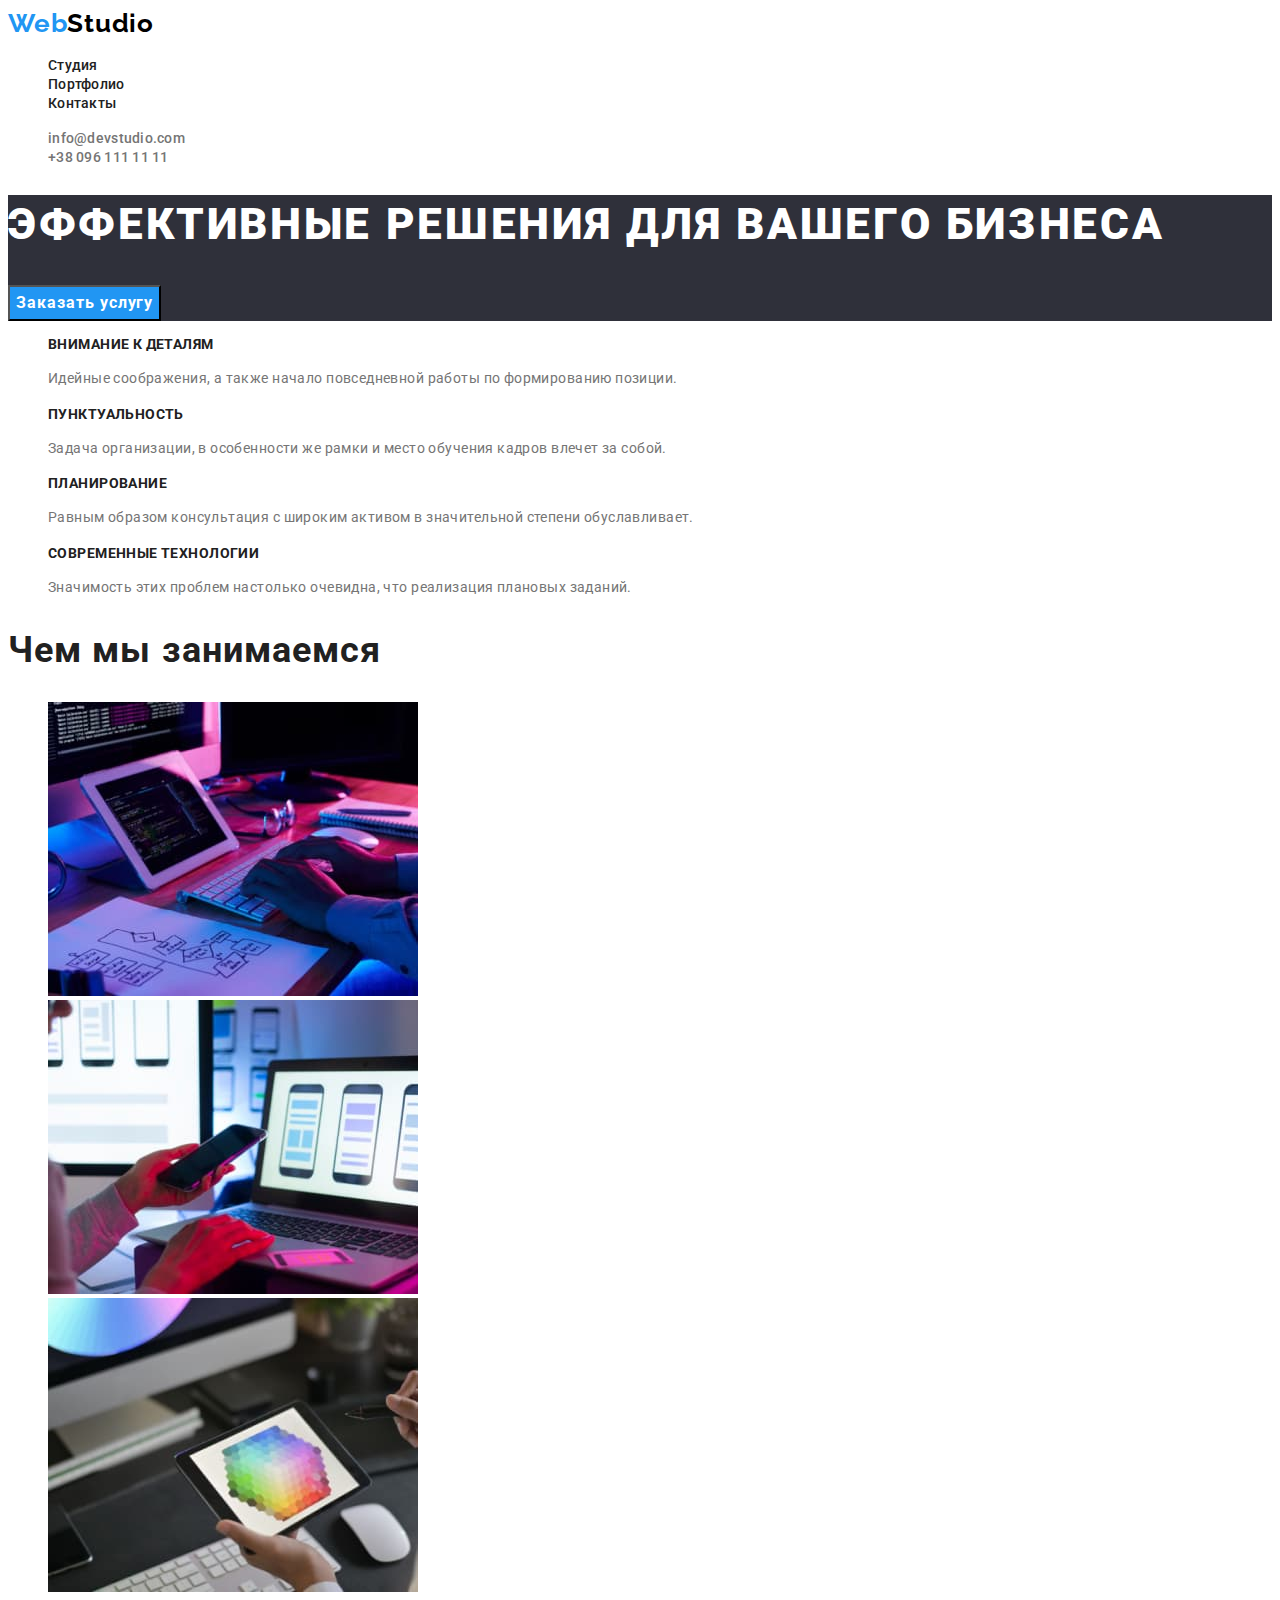
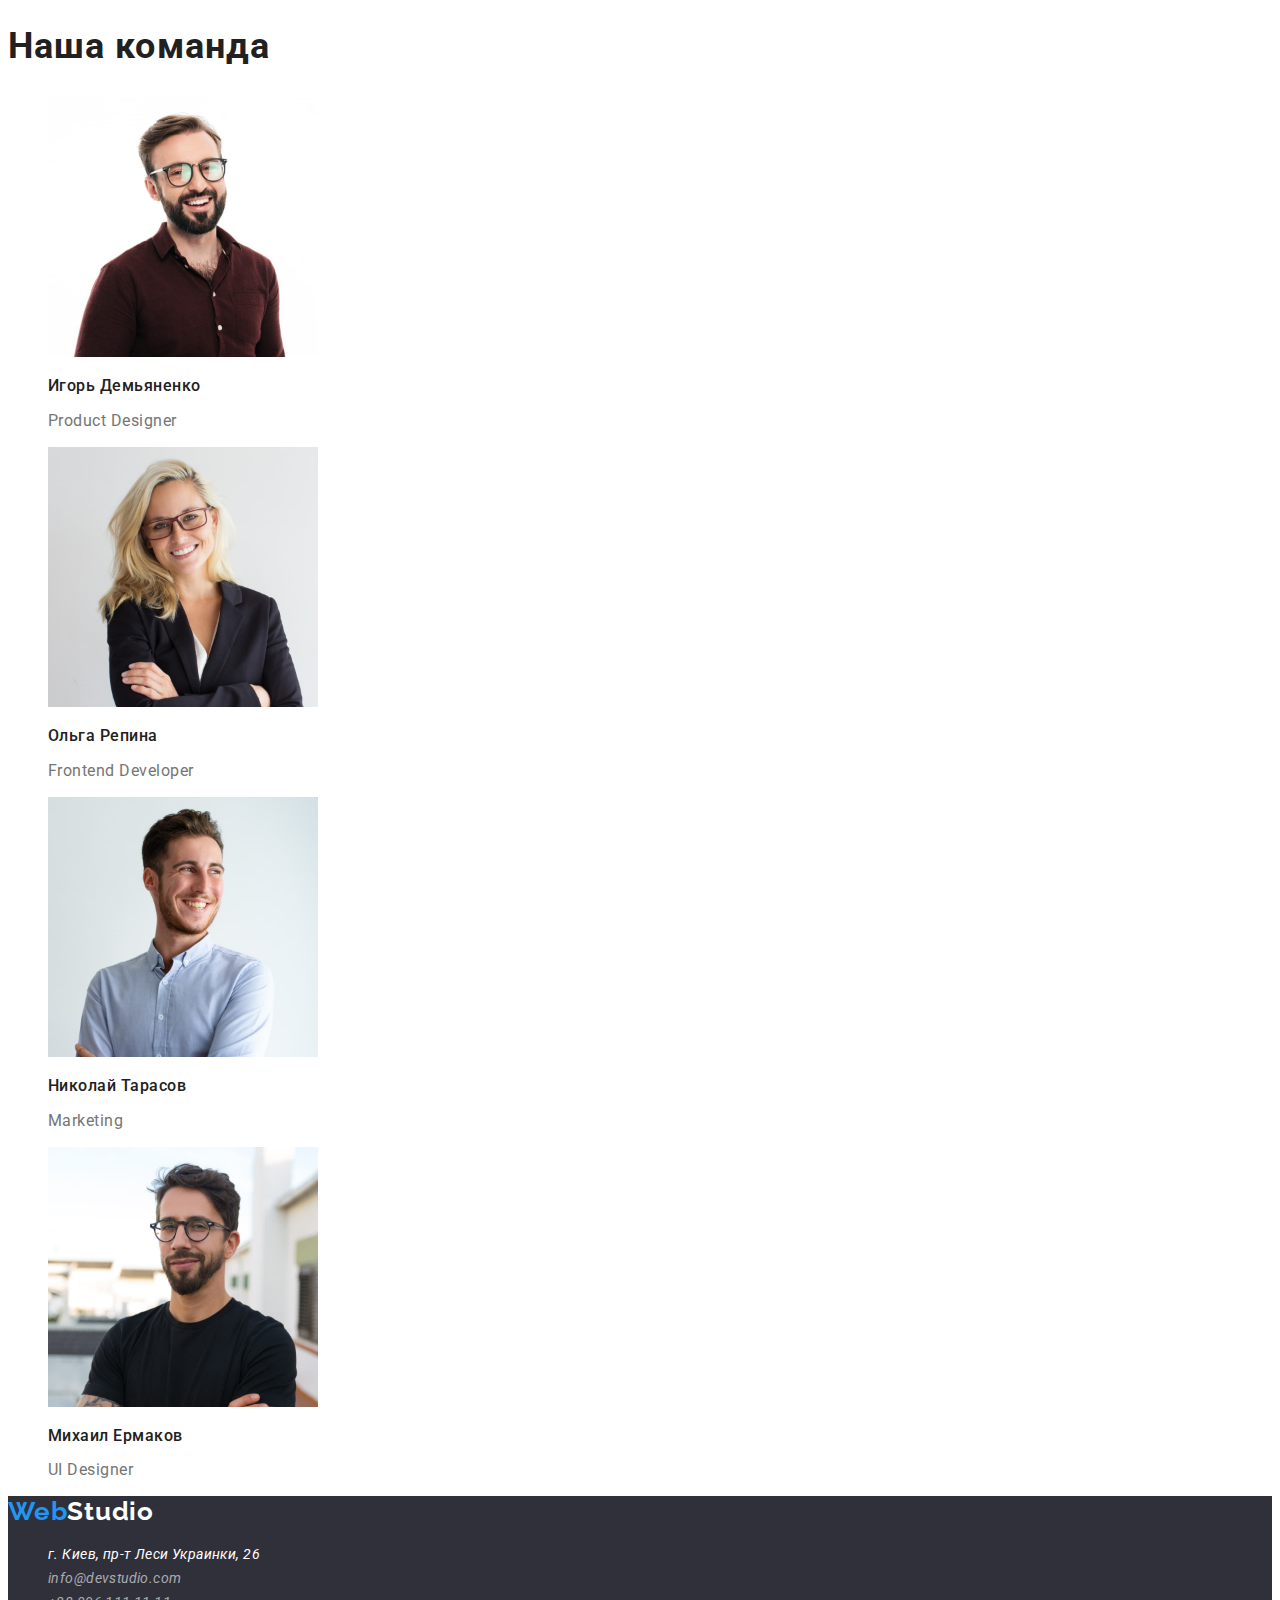
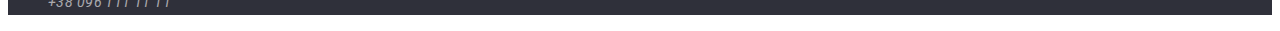
==== index.html @ f25a6d61 "1" ====
<!DOCTYPE html>
<html lang="ru">
<head>
    <meta charset="UTF-8">
    <meta http-equiv="X-UA-Compatible" content="IE=edge">
    <meta name="viewport" content="width=device-width, initial-scale=1.0">
    <title>WebStudio</title>
    <link rel="stylesheet" href="./css/styles.css">
    <link rel="preconnect" href="https://fonts.googleapis.com">
    <link rel="preconnect" href="https://fonts.gstatic.com" crossorigin>
    <link href="https://fonts.googleapis.com/css2?family=Raleway:wght@700&family=Roboto:wght@400;500;700;900&display=swap" rel="stylesheet">    
</head>
<body>
    <!--header-->
    <header>
        <nav class="header-nav">
            <a class="link header-title" href="./index.html"><span class="header-title-web">Web</span>Studio</a>
            <ul class="list header-list">
                <li class="header-item"><a class="link header-link" href="./index.html">Студия</a></li>
                <li class="header-item"><a class="link header-link" href="./portfolio.html">Портфолио</a></li>
                <li class="header-item"><a class="link header-link" href="">Контакты</a></li>    
            </ul>
        </nav>
        <ul class="list header-list">
            <li><a class="link header-email" href="mailto:info@devstudio.com">info@devstudio.com</a></li>
            <li><a class="link header-tel" href="tel:+380961111111">+38 096 111 11 11</a></li>
        </ul>
    </header>
    <main>
        <!--solutions-->
        <section class="solutions-background">
            <h1 class="solutions-title">Эффективные решения для вашего бизнеса</h1>
            <button type="button" class="solutions-btn">Заказать услугу</button>
        </section>

        <!--about-->
        <section>
            <ul class="list about-list">
                <li>
                    <h3 class="about-title">Внимание к деталям</h3>
                    <p class="about-text">Идейные соображения, а также начало повседневной работы по формированию позиции.</p>
                </li>
            </ul>
            <ul class="list about-list">
                <li class="about-item">
                    <h3 class="about-title">Пунктуальность</h3>
                    <p class="about-text">Задача организации, в особенности же рамки и место обучения кадров влечет за собой.</p>
                </li>
            </ul>
            <ul class="list about-list">
                <li class="about-item">
                    <h3 class="about-title">Планирование</h3>
                    <p class="about-text">Равным образом консультация с широким активом в значительной степени обуславливает.</p>
                </li>
            </ul>
            <ul class="list about-list">
                <li class="about-item">
                    <h3 class="about-title">Современные технологии</h3>
                    <p class="about-text">Значимость этих проблем настолько очевидна, что реализация плановых заданий.</p>
                </li>
            </ul>
        </section>

        <!--after-about(section 3)-->
        <section>
            <h2 class="after-about-title">Чем мы занимаемся</h2>
            <ul class="list after-about-list">
                <li><img src="./images/section3-img-1.jpg" alt="печатает на клавиатуре" width="370"></li>
                <li><img src="./images/section3-img-2.jpg" alt="подбирает дизайн приложения" width="370"></li>
                <li><img src="./images/section3-img-3.jpg" alt="планшет" width="370"></li>
            </ul>
        </section>

        <!--team(section 4)-->
        <section>
            <h2 class="team-title">Наша команда</h2>
            <ul class="list team-list">
                <li class="team-item">
                    <img src="./images/section4-img-1.jpg" alt="Игорь Демьяненко" width="270">
                    <h3 class="teammate-title">Игорь Демьяненко</h3>
                    <p class="teammate-position" lang="en">Product Designer</p>
                </li>
            </ul>
            <ul class="list team-list">
                <li class="team-item">
                    <img src="./images/section4-img-2.jpg" alt="Ольга Репина" width="270">
                    <h3 class="teammate-title">Ольга Репина</h3>
                    <p class="teammate-position" lang="en">Frontend Developer</p>
                </li>
            </ul>
            <ul class="list team-list">
                <li class="team-item">
                    <img src="./images/section4-img-3.jpg" alt="Николай Тарасов" width="270">
                    <h3 class="teammate-title">Николай Тарасов</h3>
                    <p class="teammate-position" lang="en">Marketing</p>
                </li>
            </ul>
            <ul class="list team-list">
                <li class="team-item">
                    <img src="./images/section4-img-4.jpg" alt="Николай Тарасов" width="270">
                    <h3 class="teammate-title">Михаил Ермаков</h3>
                    <p class="teammate-position" lang="en">UI Designer</p>
                </li>
            </ul>
        </section>
    </main>
    <!--footer-->
    <footer class="footer">
        <a class="link footer-title" href="./index.html"><span class="footer-title-web">Web</span>Studio</a>
        <address class="">
            <ul class="list footer-list">
                <li><a class="link footer-addres" href="https://goo.gl/maps/zj1c1hvUwoy9DRRDA" target="_blank">г. Киев, пр-т Леси Украинки, 26</a></li>
                <li><a class="link footer-email" href="mailto:info@devstudio.com">info@devstudio.com</a></li>
                <li><a class="link footer-tel" href="tel:+380961111111">+38 096 111 11 11</a></li>
            </ul>
        </address>
    </footer>
</body>
</html>
---- css/styles.css ----
:root {
    --accent-color: #2196F3;
}

body {
    font-family: "Roboto", sans-serif;
}

.list {
    list-style: none;
}
.link {
    text-decoration: none;
}

/*---------------------HEADER---------------------*/

.header-link {
    font-family: "Roboto";
    font-weight: 500;
    font-size: 14px;
    line-height: 1.14;
    letter-spacing: 0.02em;
    color: #212121;
}

.header-email, .header-tel {
    font-family: inherit;
    font-weight: 500;
    font-size: 14px;
    line-height: 1.14;
    letter-spacing: 0.02em;
    color: #757575;
} 

.header-title {
    font-family: "Raleway", sans-serif;
    font-weight: 700;
    font-size: 26px;
    line-height: 1.19;
    letter-spacing: 0.03em;
    color: #000000;
}
.header-title-web {
    color: var(--accent-color);
}

.header-link:hover, 
.header-link:focus,
.header-email:hover,
.header-email:focus,
.header-tel:hover, 
.header-tel:focus  {
    color: var(--accent-color);
}

/*---------------------SOLUTIONS---------------------*/

.solutions-title {
    font-weight: 900;
    font-size: 44px;
    line-height: 1.36;
    letter-spacing: 0.06em;
    text-transform: uppercase;
    color: #FFFFFF;
}

.solutions-background {
    background-color: #2F303A;
}
.solutions-btn {
    font-family: inherit;
    font-weight: 700;
    background-color: var(--accent-color);
    cursor: pointer;
    font-size: 16px;
    line-height: 1.875;
    text-align: center;
    letter-spacing: 0.06em;
    color: #FFFFFF;
}

.solutions-btn:hover, 
.solutions-btn:focus {
    background: #2196F3;
    box-shadow: 0px 4px 4px rgba(0, 0, 0, 0.15);
    border-radius: 4px;
}


/*---------------------ABOUT---------------------*/

.about-title {
    font-weight: 700;
    font-size: 14px;
    line-height: 1.14;
    letter-spacing: 0.03em;
    text-transform: uppercase;
    color: #212121;
}

.about-text {
    font-size: 14px;
    line-height: 1.71;
    letter-spacing: 0.03em;
    color: #757575
}

/*---------------------AFTER ABOUT---------------------*/

.after-about-title {
    font-weight: 700;
    font-size: 36px;
    line-height: 1.16;
    letter-spacing: 0.03em;
    color: #212121;
}

/*---------------------TEAM---------------------*/

.team-title {
    font-weight: 700;
    font-size: 36px;
    line-height: 1.16;
    letter-spacing: 0.03em;
    color: #212121;
}

.teammate-title {
    font-weight: 500;
    font-size: 16px;
    line-height: 1.18;
    letter-spacing: 0.03em;
    color: #212121;
}

.teammate-position {
    font-size: 16px;
    line-height: 1.18;
    letter-spacing: 0.03em;
    color: #757575
}

/*---------------------FOOTER---------------------*/

.footer {
    background-color: #2F303A; ;
}

.footer-title {
    font-family: "Raleway", sans-serif;
    font-weight: 700;
    font-size: 26px;
    line-height: 1.19;
    letter-spacing: 0.03em;
    color: #FFFFFF;
}

.footer-title-web {
    color: var(--accent-color);
}

.footer-addres {
    font-family: inherit;
    font-size: 14px;
    line-height: 1.71;
    letter-spacing: 0.03em;
    color: #FFFFFF;
}

.footer-email, .footer-tel {
    font-family: inherit;
    font-size: 14px;
    line-height: 1.71;
    letter-spacing: 0.03em;
    color: rgba(255, 255, 255, 0.6);
}

.footer-addres:hover, 
.footer-addres:focus,
.footer-email:hover,
.footer-email:focus,
.footer-tel:hover, 
.footer-tel:focus  {
    color: var(--accent-color);
}
/*---------------------MAIN-PORTFOLIO---------------------*/

.portfolio-nav-btn {
    font-family: inherit;
    font-weight: 500;
    font-size: 16px;
    line-height: 1.62;
    color: #212121;
}

.portfolio-nav-btn:hover, .portfolio-nav-btn:focus {
    font-weight: 500;
    font-size: 16px;
    line-height: 1.62;
    text-align: center;
    letter-spacing: 0.03em;
    color: #FFFFFF;
    background-color: var(--accent-color);
    cursor: pointer;
}

.projects-title {
    font-weight: 700;
    font-size: 18px;
    line-height: 2;
    letter-spacing: 0.06em;
    color: #212121
}

.projects-type {
    font-weight: normal;
    font-size: 16px;
    line-height: 1.875x;
    letter-spacing: 0.03em;
    color: #757575;
}
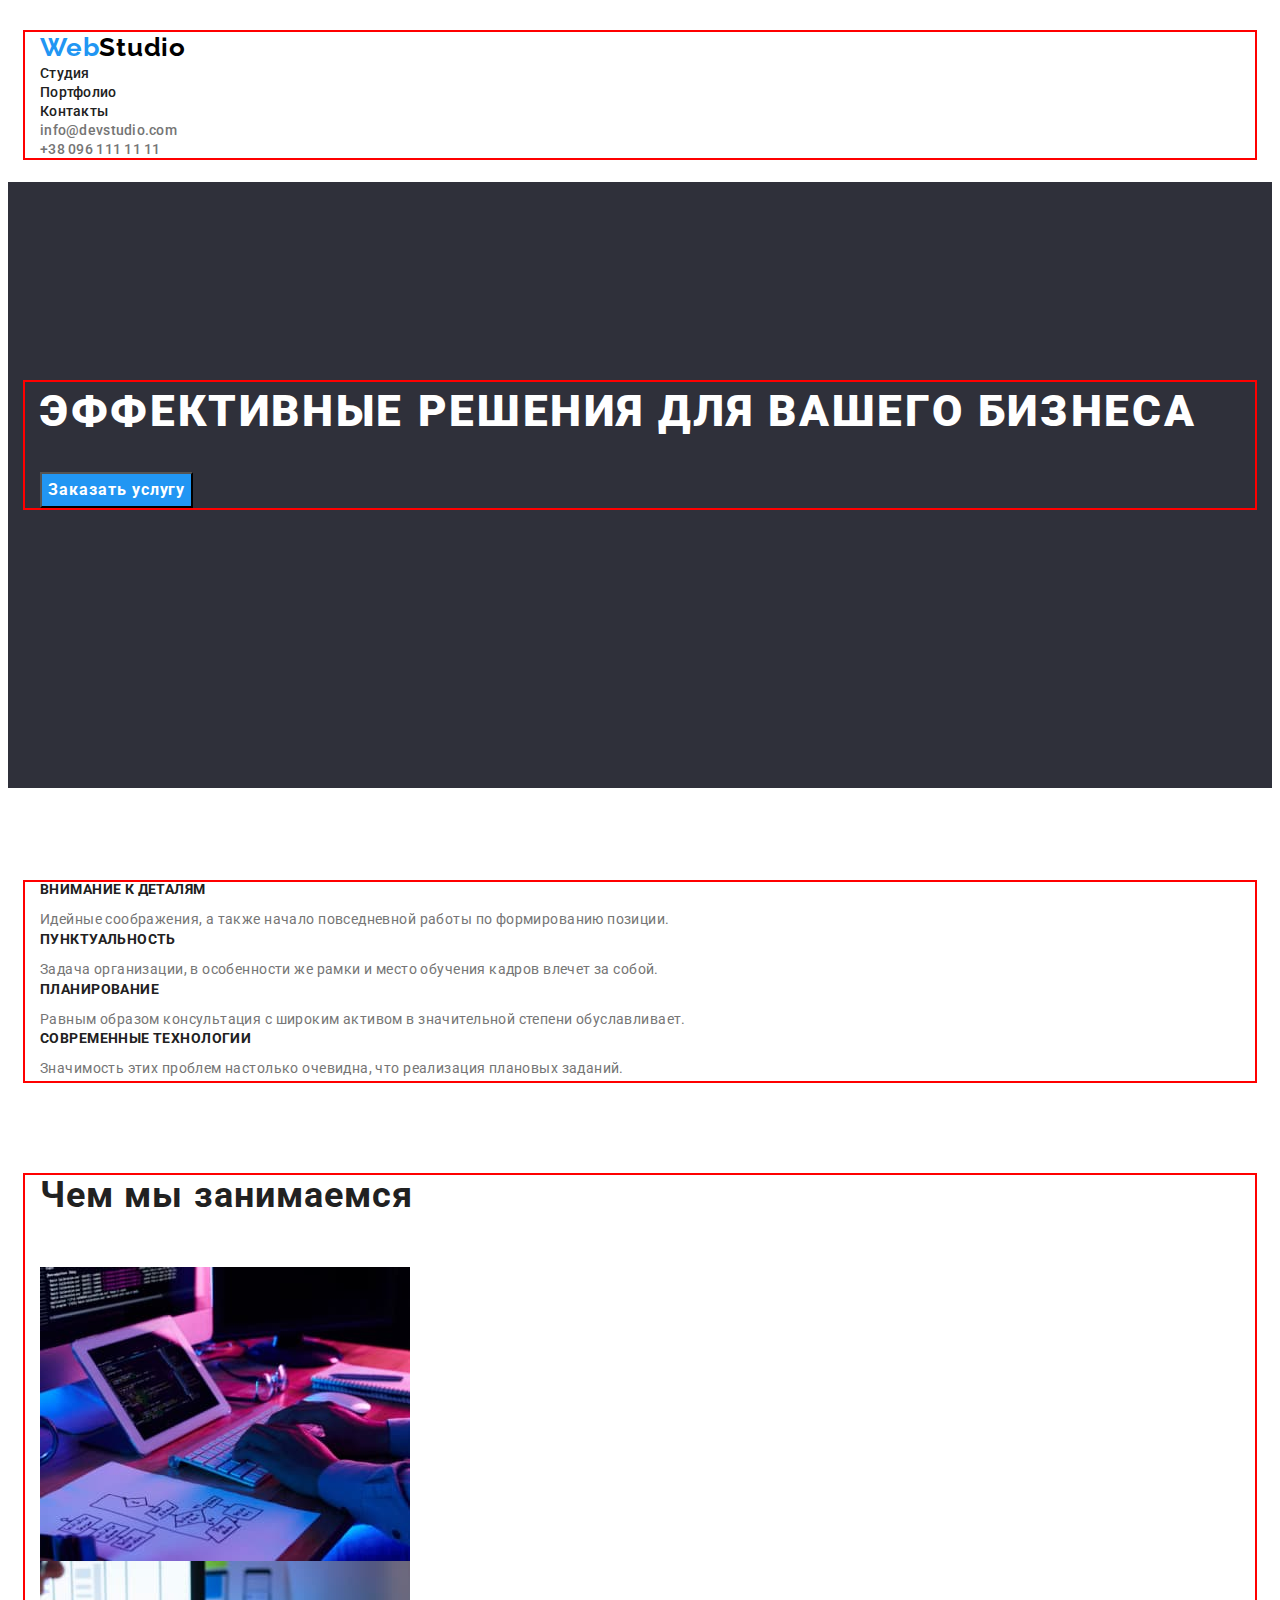
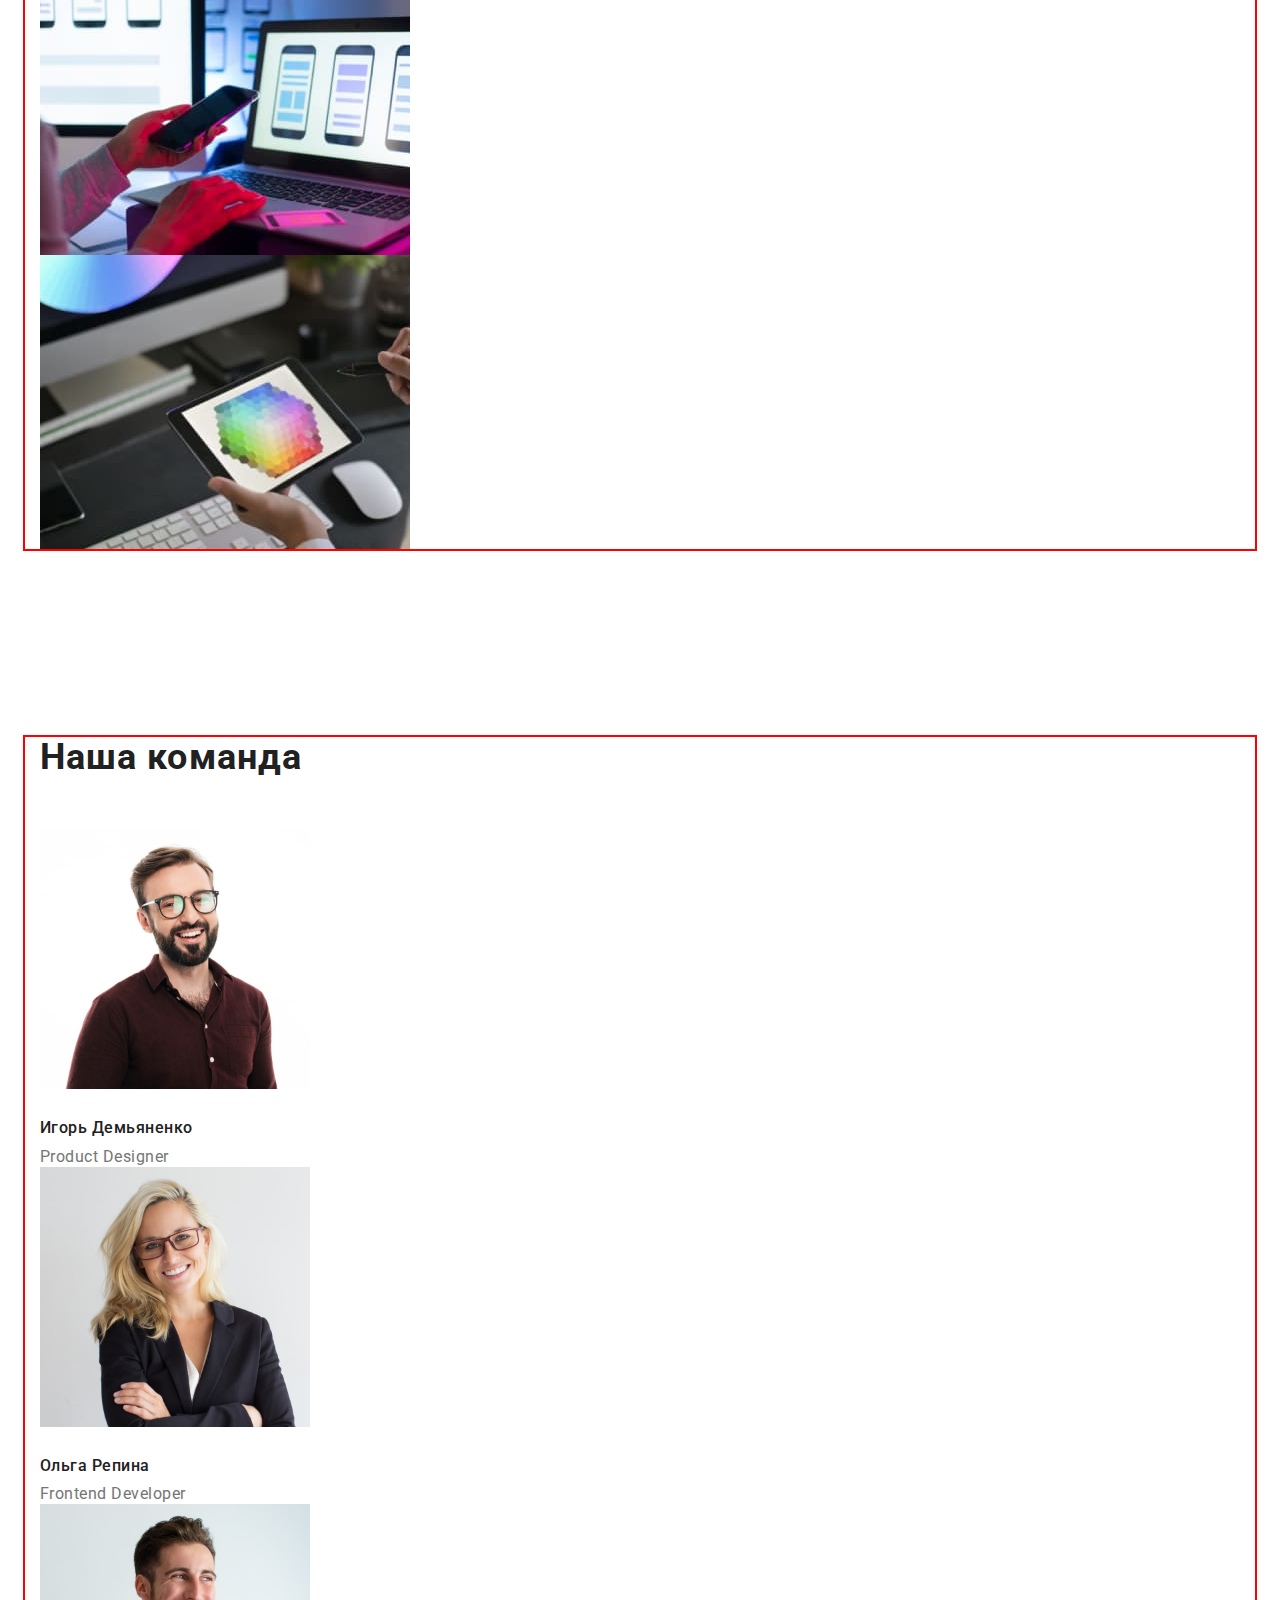
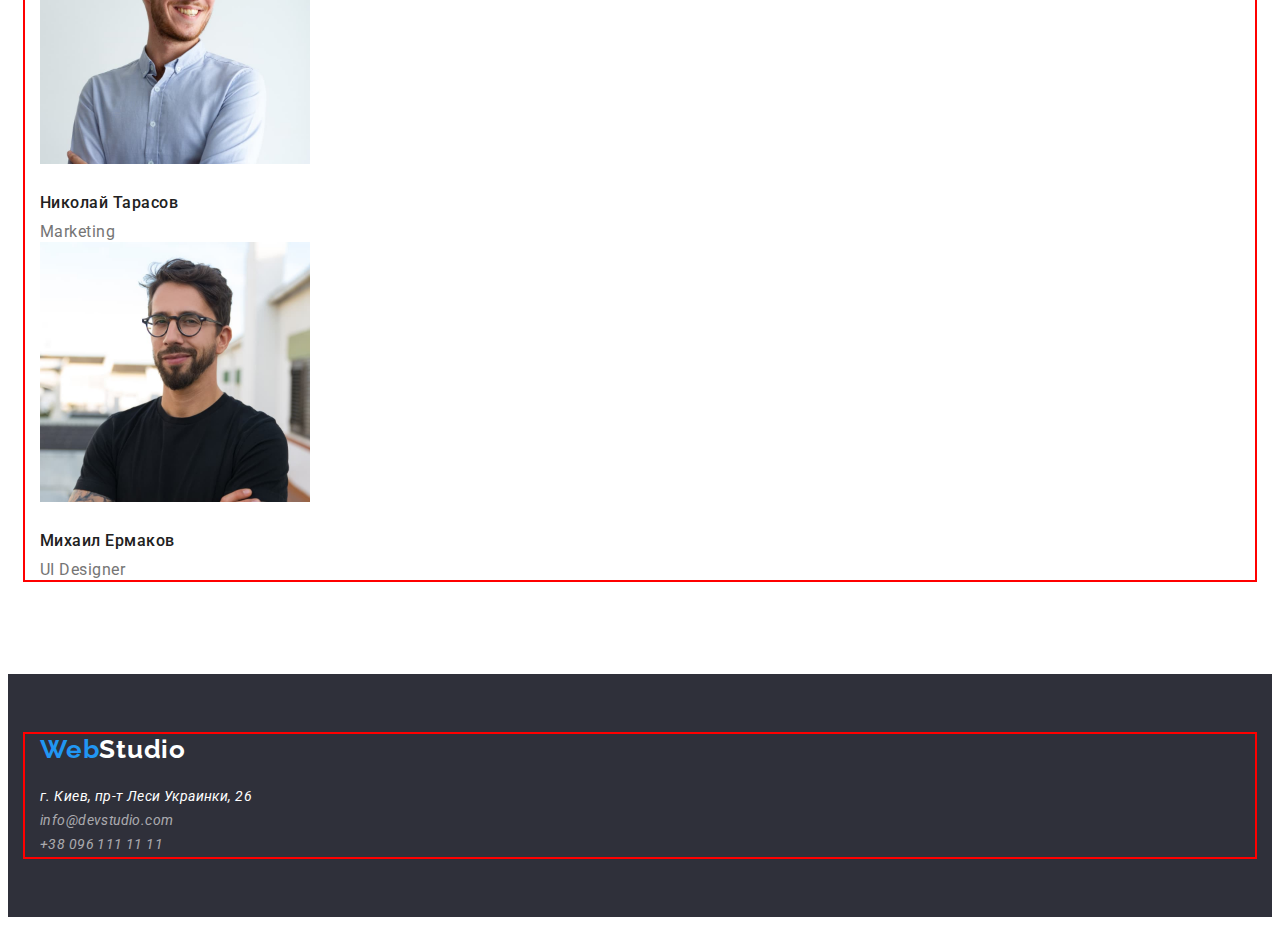
==== commit 3d008834: "containers" ====
--- a/index.html
+++ b/index.html
@@ -5,6 +5,7 @@
     <meta http-equiv="X-UA-Compatible" content="IE=edge">
     <meta name="viewport" content="width=device-width, initial-scale=1.0">
     <title>WebStudio</title>
+    <link rel="stylesheet" href="https://cdnjs.cloudflare.com/ajax/libs/modern-normalize/1.1.0/modern-normalize.min.css" integrity="sha512-wpPYUAdjBVSE4KJnH1VR1HeZfpl1ub8YT/NKx4PuQ5NmX2tKuGu6U/JRp5y+Y8XG2tV+wKQpNHVUX03MfMFn9Q==" crossorigin="anonymous" referrerpolicy="no-referrer" />
     <link rel="stylesheet" href="./css/styles.css">
     <link rel="preconnect" href="https://fonts.googleapis.com">
     <link rel="preconnect" href="https://fonts.gstatic.com" crossorigin>
@@ -12,7 +13,8 @@
 </head>
 <body>
     <!--header-->
-    <header>
+    <header class="header">
+        <div class="container">
         <nav class="header-nav">
             <a class="link header-title" href="./index.html"><span class="header-title-web">Web</span>Studio</a>
             <ul class="list header-list">
@@ -25,16 +27,20 @@
             <li><a class="link header-email" href="mailto:info@devstudio.com">info@devstudio.com</a></li>
             <li><a class="link header-tel" href="tel:+380961111111">+38 096 111 11 11</a></li>
         </ul>
+        </div>  
     </header>
     <main>
         <!--solutions-->
-        <section class="solutions-background">
-            <h1 class="solutions-title">Эффективные решения для вашего бизнеса</h1>
-            <button type="button" class="solutions-btn">Заказать услугу</button>
+        <section class="solutions">
+            <div class="container">
+                <h1 class="solutions-title">Эффективные решения для вашего бизнеса</h1>
+                <button type="button" class="solutions-btn">Заказать услугу</button>
+            </div>  
         </section>
 
         <!--about-->
-        <section>
+        <section class="about">
+            <div class="container">
             <ul class="list about-list">
                 <li>
                     <h3 class="about-title">Внимание к деталям</h3>
@@ -59,20 +65,24 @@
                     <p class="about-text">Значимость этих проблем настолько очевидна, что реализация плановых заданий.</p>
                 </li>
             </ul>
+            </div>
         </section>
 
         <!--after-about(section 3)-->
-        <section>
+        <section class="after-about">
+            <div class="container">
             <h2 class="after-about-title">Чем мы занимаемся</h2>
             <ul class="list after-about-list">
                 <li><img src="./images/section3-img-1.jpg" alt="печатает на клавиатуре" width="370"></li>
                 <li><img src="./images/section3-img-2.jpg" alt="подбирает дизайн приложения" width="370"></li>
                 <li><img src="./images/section3-img-3.jpg" alt="планшет" width="370"></li>
             </ul>
+            </div>
         </section>
 
         <!--team(section 4)-->
-        <section>
+        <section class="team">
+            <div class="container">
             <h2 class="team-title">Наша команда</h2>
             <ul class="list team-list">
                 <li class="team-item">
@@ -102,18 +112,21 @@
                     <p class="teammate-position" lang="en">UI Designer</p>
                 </li>
             </ul>
+            </div>
         </section>
     </main>
     <!--footer-->
     <footer class="footer">
+        <div class="container">
         <a class="link footer-title" href="./index.html"><span class="footer-title-web">Web</span>Studio</a>
-        <address class="">
+        <address class="address">
             <ul class="list footer-list">
                 <li><a class="link footer-addres" href="https://goo.gl/maps/zj1c1hvUwoy9DRRDA" target="_blank">г. Киев, пр-т Леси Украинки, 26</a></li>
                 <li><a class="link footer-email" href="mailto:info@devstudio.com">info@devstudio.com</a></li>
                 <li><a class="link footer-tel" href="tel:+380961111111">+38 096 111 11 11</a></li>
             </ul>
         </address>
+        </div>
     </footer>
 </body>
 </html>--- a/css/styles.css
+++ b/css/styles.css
@@ -1,11 +1,31 @@
 :root {
     --accent-color: #2196F3;
+    --first-title-color: #fff;
+    --second-title-color: #212121;
+
 }
 
 body {
     font-family: "Roboto", sans-serif;
 }
 
+p, h1, h2, h3, h4, h5, h6 {
+    margin: 0;
+}
+
+ul {
+    margin: 0;
+    padding: 0;
+}
+
+button {
+    cursor: pointer;
+}
+
+img {
+    display: block;
+}
+
 .list {
     list-style: none;
 }
@@ -13,7 +33,20 @@
     text-decoration: none;
 }
 
+.container {
+    width: 1200px;
+    padding-left: 15px;
+    padding-right: 15px;
+    margin: 0 auto;
+    outline: 2px solid red;
+}
+
 /*---------------------HEADER---------------------*/
+
+.header {
+    padding-top: 24px;
+    padding-bottom: 24px;
+}
 
 .header-link {
     font-family: "Roboto";
@@ -62,22 +95,25 @@
     line-height: 1.36;
     letter-spacing: 0.06em;
     text-transform: uppercase;
-    color: #FFFFFF;
-}
-
-.solutions-background {
+    color: var(--first-title-color);
+    padding-bottom: 30px;
+}
+
+.solutions {
     background-color: #2F303A;
+    padding-top: 200px;
+    padding-bottom: 280px;
 }
 .solutions-btn {
     font-family: inherit;
     font-weight: 700;
     background-color: var(--accent-color);
-    cursor: pointer;
     font-size: 16px;
     line-height: 1.875;
     text-align: center;
     letter-spacing: 0.06em;
-    color: #FFFFFF;
+    color: var(--first-title-color);
+    
 }
 
 .solutions-btn:hover, 
@@ -90,13 +126,19 @@
 
 /*---------------------ABOUT---------------------*/
 
+.about {
+    padding-top: 94px;
+    padding-bottom: 94px;
+}
+
 .about-title {
     font-weight: 700;
     font-size: 14px;
     line-height: 1.14;
     letter-spacing: 0.03em;
     text-transform: uppercase;
-    color: #212121;
+    color: var(--second-title-color);
+    margin-bottom: 10px;
 }
 
 .about-text {
@@ -107,23 +149,35 @@
 }
 
 /*---------------------AFTER ABOUT---------------------*/
+
+.after-about {
+    padding-top: 0px;
+    padding-bottom: 94px;
+}
 
 .after-about-title {
     font-weight: 700;
     font-size: 36px;
     line-height: 1.16;
     letter-spacing: 0.03em;
-    color: #212121;
+    color: var(--second-title-color);
+    margin-bottom: 50px;
 }
 
 /*---------------------TEAM---------------------*/
+
+.team {
+    padding-top: 94px;
+    padding-bottom: 94px;
+}
 
 .team-title {
     font-weight: 700;
     font-size: 36px;
     line-height: 1.16;
     letter-spacing: 0.03em;
-    color: #212121;
+    color: var(--second-title-color);
+    margin-bottom: 50px;
 }
 
 .teammate-title {
@@ -131,7 +185,9 @@
     font-size: 16px;
     line-height: 1.18;
     letter-spacing: 0.03em;
-    color: #212121;
+    color: var(--second-title-color);
+    margin-top: 30px;
+    margin-bottom: 10px;
 }
 
 .teammate-position {
@@ -144,7 +200,9 @@
 /*---------------------FOOTER---------------------*/
 
 .footer {
-    background-color: #2F303A; ;
+    background-color: #2F303A; 
+    padding-top: 60px;
+    padding-bottom: 60px;
 }
 
 .footer-title {
@@ -153,22 +211,36 @@
     font-size: 26px;
     line-height: 1.19;
     letter-spacing: 0.03em;
-    color: #FFFFFF;
+    color: var(--first-title-color);
 }
 
 .footer-title-web {
     color: var(--accent-color);
 }
 
+.address {
+    margin-top: 20px;
+}
+
 .footer-addres {
     font-family: inherit;
     font-size: 14px;
     line-height: 1.71;
     letter-spacing: 0.03em;
-    color: #FFFFFF;
+    color: var(--first-title-color);
+    margin-bottom: 9px;
 }
 
 .footer-email, .footer-tel {
+    font-family: inherit;
+    font-size: 14px;
+    line-height: 1.71;
+    letter-spacing: 0.03em;
+    color: rgba(255, 255, 255, 0.6);
+    margin-bottom: 9px;
+}
+
+.footer-tel {
     font-family: inherit;
     font-size: 14px;
     line-height: 1.71;
@@ -191,7 +263,7 @@
     font-weight: 500;
     font-size: 16px;
     line-height: 1.62;
-    color: #212121;
+    color: var(--second-title-color);
 }
 
 .portfolio-nav-btn:hover, .portfolio-nav-btn:focus {
@@ -200,7 +272,7 @@
     line-height: 1.62;
     text-align: center;
     letter-spacing: 0.03em;
-    color: #FFFFFF;
+    color: var(--first-title-color);
     background-color: var(--accent-color);
     cursor: pointer;
 }
@@ -210,7 +282,9 @@
     font-size: 18px;
     line-height: 2;
     letter-spacing: 0.06em;
-    color: #212121
+    color: var(--second-title-color);
+    margin-top: 20px;
+    margin-bottom: 4px;
 }
 
 .projects-type {
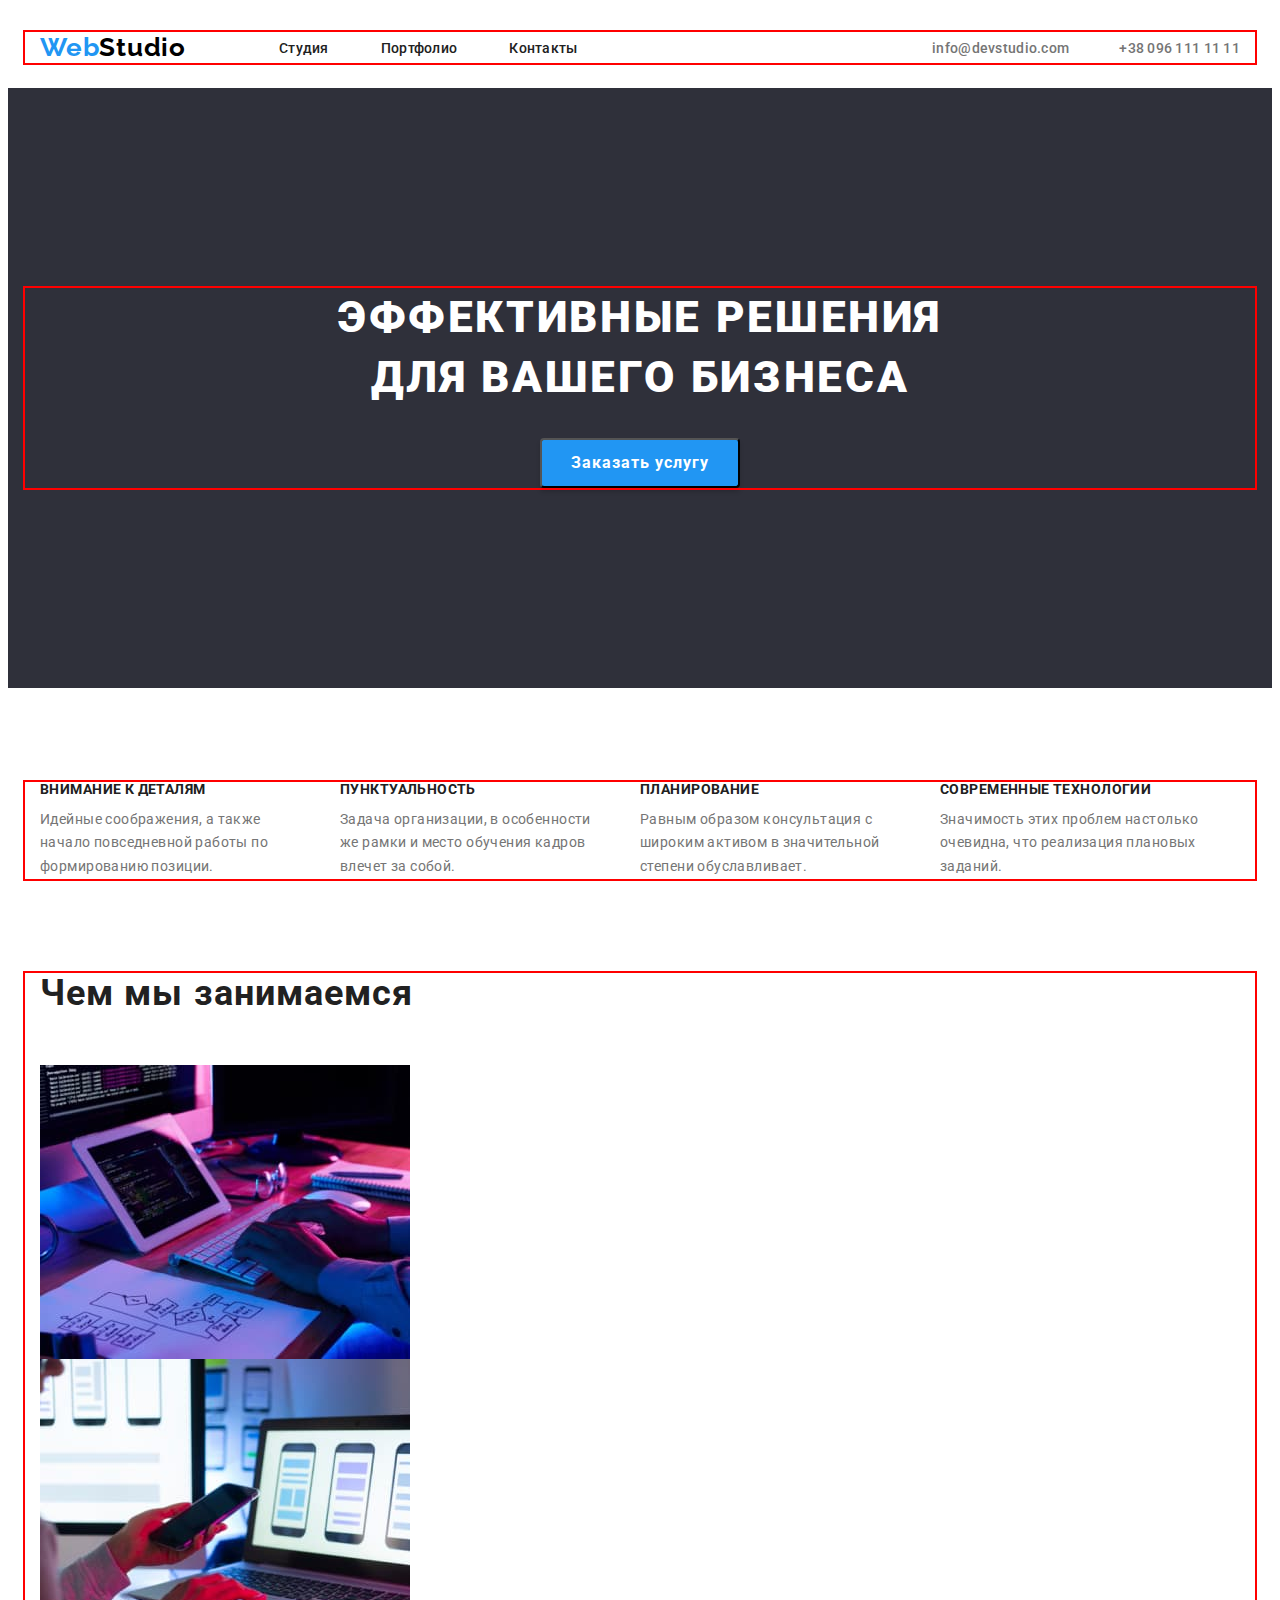
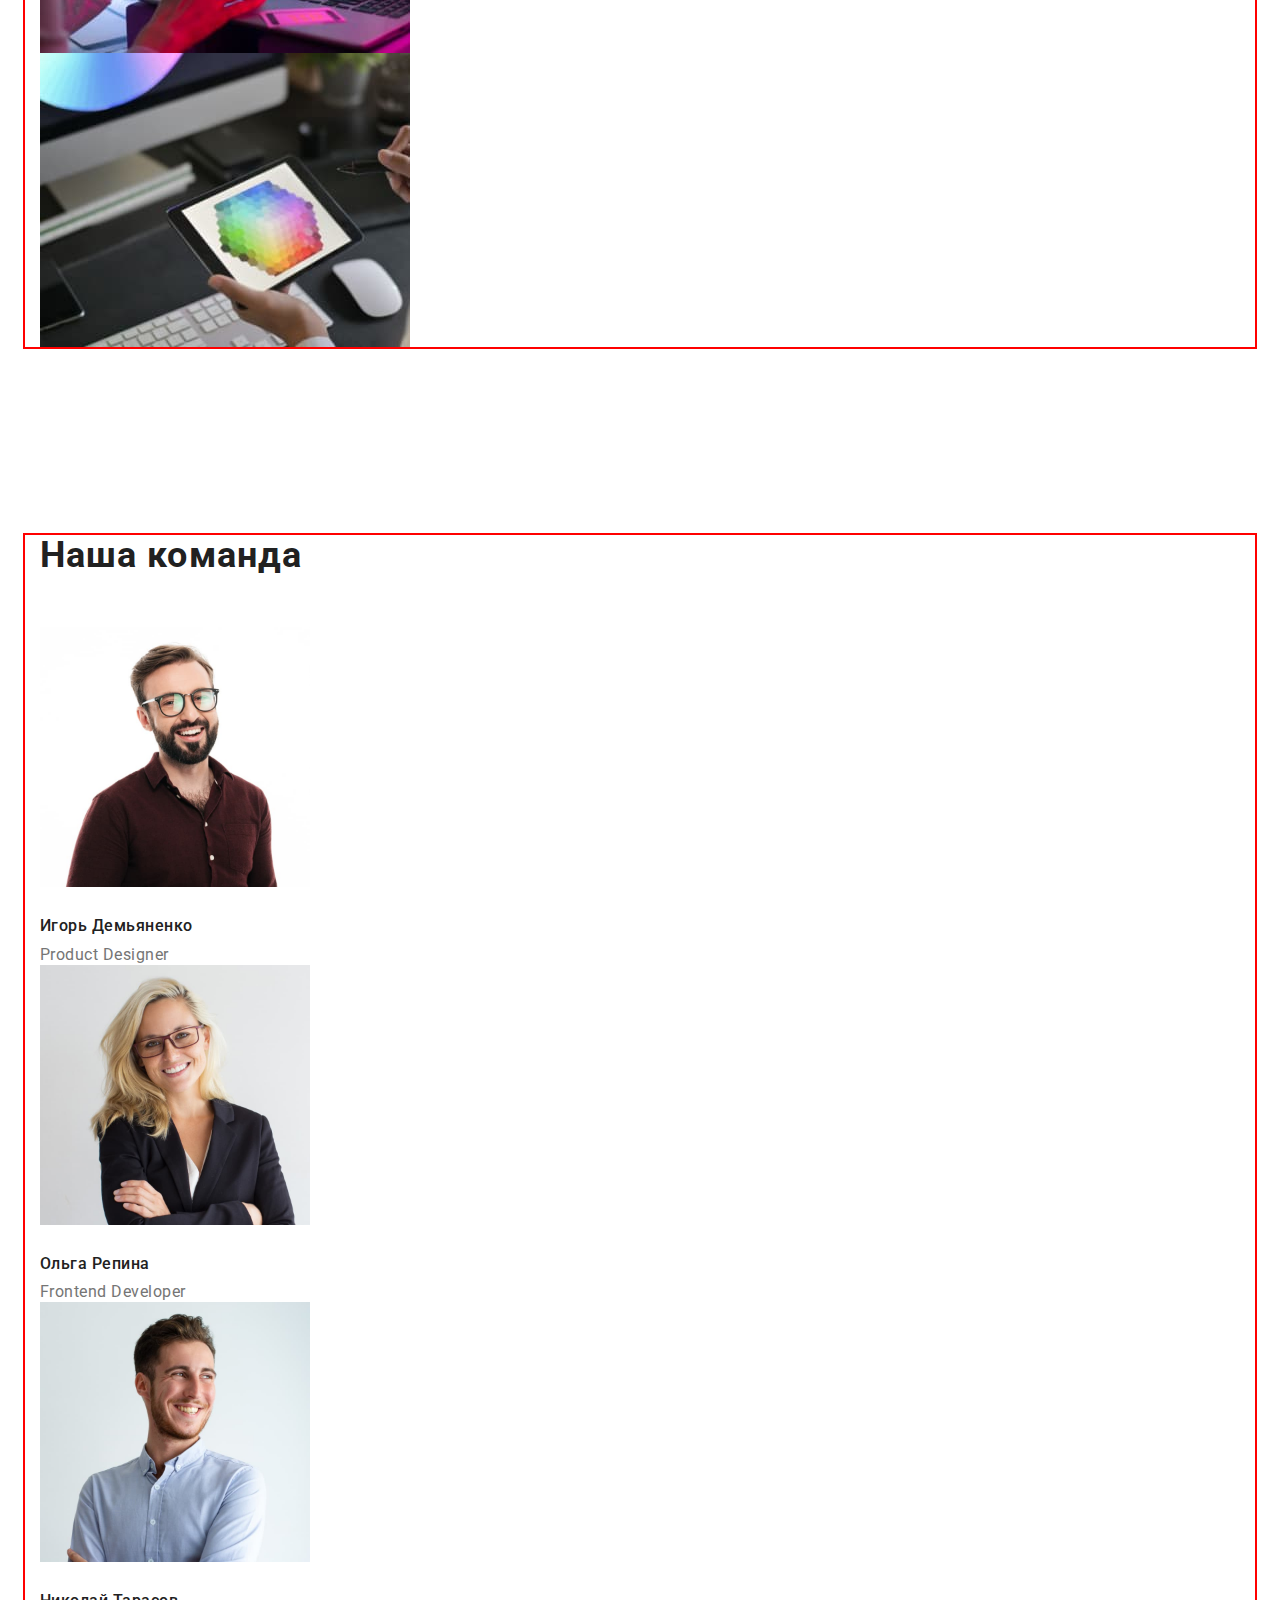
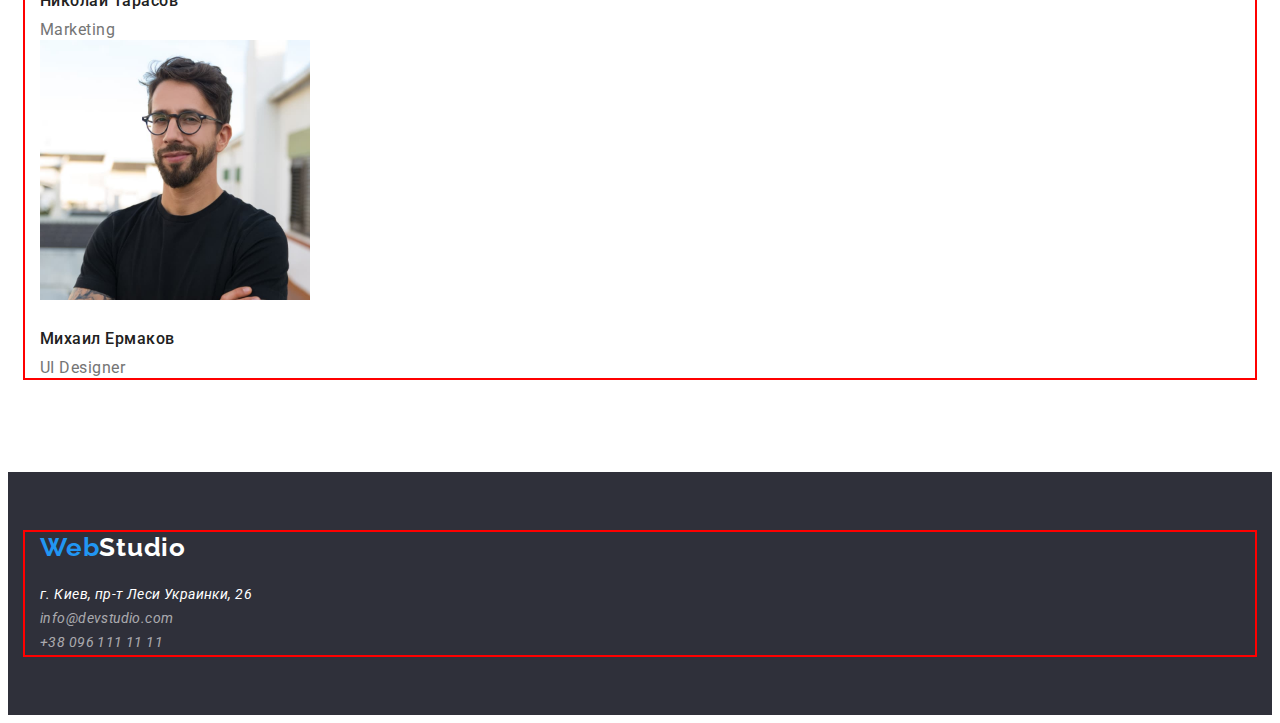
==== commit 32f49161: "flex v1" ====
--- a/index.html
+++ b/index.html
@@ -14,19 +14,21 @@
 <body>
     <!--header-->
     <header class="header">
-        <div class="container">
+        <div class="container header-container">
+            <a class="link header-title" href="./index.html"><span class="header-title-web">Web</span>Studio</a>
         <nav class="header-nav">
-            <a class="link header-title" href="./index.html"><span class="header-title-web">Web</span>Studio</a>
             <ul class="list header-list">
                 <li class="header-item"><a class="link header-link" href="./index.html">Студия</a></li>
                 <li class="header-item"><a class="link header-link" href="./portfolio.html">Портфолио</a></li>
                 <li class="header-item"><a class="link header-link" href="">Контакты</a></li>    
             </ul>
         </nav>
+        <div class="header-connect">
         <ul class="list header-list">
             <li><a class="link header-email" href="mailto:info@devstudio.com">info@devstudio.com</a></li>
             <li><a class="link header-tel" href="tel:+380961111111">+38 096 111 11 11</a></li>
         </ul>
+        </div>
         </div>  
     </header>
     <main>
@@ -40,9 +42,9 @@
 
         <!--about-->
         <section class="about">
-            <div class="container">
+            <div class="container about-container">
             <ul class="list about-list">
-                <li>
+                <li class="about-item">
                     <h3 class="about-title">Внимание к деталям</h3>
                     <p class="about-text">Идейные соображения, а также начало повседневной работы по формированию позиции.</p>
                 </li>
--- a/css/styles.css
+++ b/css/styles.css
@@ -38,14 +38,31 @@
     padding-left: 15px;
     padding-right: 15px;
     margin: 0 auto;
-    outline: 2px solid red;
+    outline: 2px solid red; 
 }
 
 /*---------------------HEADER---------------------*/
+
+.header-container {
+    display: flex;
+    align-items: center;
+} 
+
+.header-list {
+    display: flex;
+}
+
+.header-connect {
+    margin-left: auto;
+}
+
+.header-item:not(:last-child) {
+    margin-right: 52px;
+}
 
 .header {
     padding-top: 24px;
-    padding-bottom: 24px;
+    padding-bottom: 25px;
 }
 
 .header-link {
@@ -57,7 +74,17 @@
     color: #212121;
 }
 
-.header-email, .header-tel {
+.header-email  {
+    font-family: inherit;
+    font-weight: 500;
+    font-size: 14px;
+    line-height: 1.14;
+    letter-spacing: 0.02em;
+    color: #757575;
+    margin-right: 50px;
+} 
+
+.header-tel {
     font-family: inherit;
     font-weight: 500;
     font-size: 14px;
@@ -73,6 +100,7 @@
     line-height: 1.19;
     letter-spacing: 0.03em;
     color: #000000;
+    margin-right: 93px;
 }
 .header-title-web {
     color: var(--accent-color);
@@ -97,12 +125,16 @@
     text-transform: uppercase;
     color: var(--first-title-color);
     padding-bottom: 30px;
+    width: 696px;
+    text-align: center;
+    margin-left: 252px;
+    margin-right: 252px;
 }
 
 .solutions {
     background-color: #2F303A;
     padding-top: 200px;
-    padding-bottom: 280px;
+    padding-bottom: 200px;
 }
 .solutions-btn {
     font-family: inherit;
@@ -113,6 +145,13 @@
     text-align: center;
     letter-spacing: 0.06em;
     color: var(--first-title-color);
+    background: #2196F3;
+    box-shadow: 0px 4px 4px rgba(0, 0, 0, 0.15);
+    border-radius: 4px;
+    min-width: 200px;
+    min-height: 50px;
+    margin-right: 500px;
+    margin-left: 500px;
     
 }
 
@@ -126,11 +165,22 @@
 
 /*---------------------ABOUT---------------------*/
 
+ .about-list {
+    display: flex;
+    width: 270px;
+} 
+
+.about-list:not(:last-child) {
+    margin-right: 30px;
+}
 .about {
     padding-top: 94px;
     padding-bottom: 94px;
 }
 
+.about-container {
+    display: flex;
+}
 .about-title {
     font-weight: 700;
     font-size: 14px;
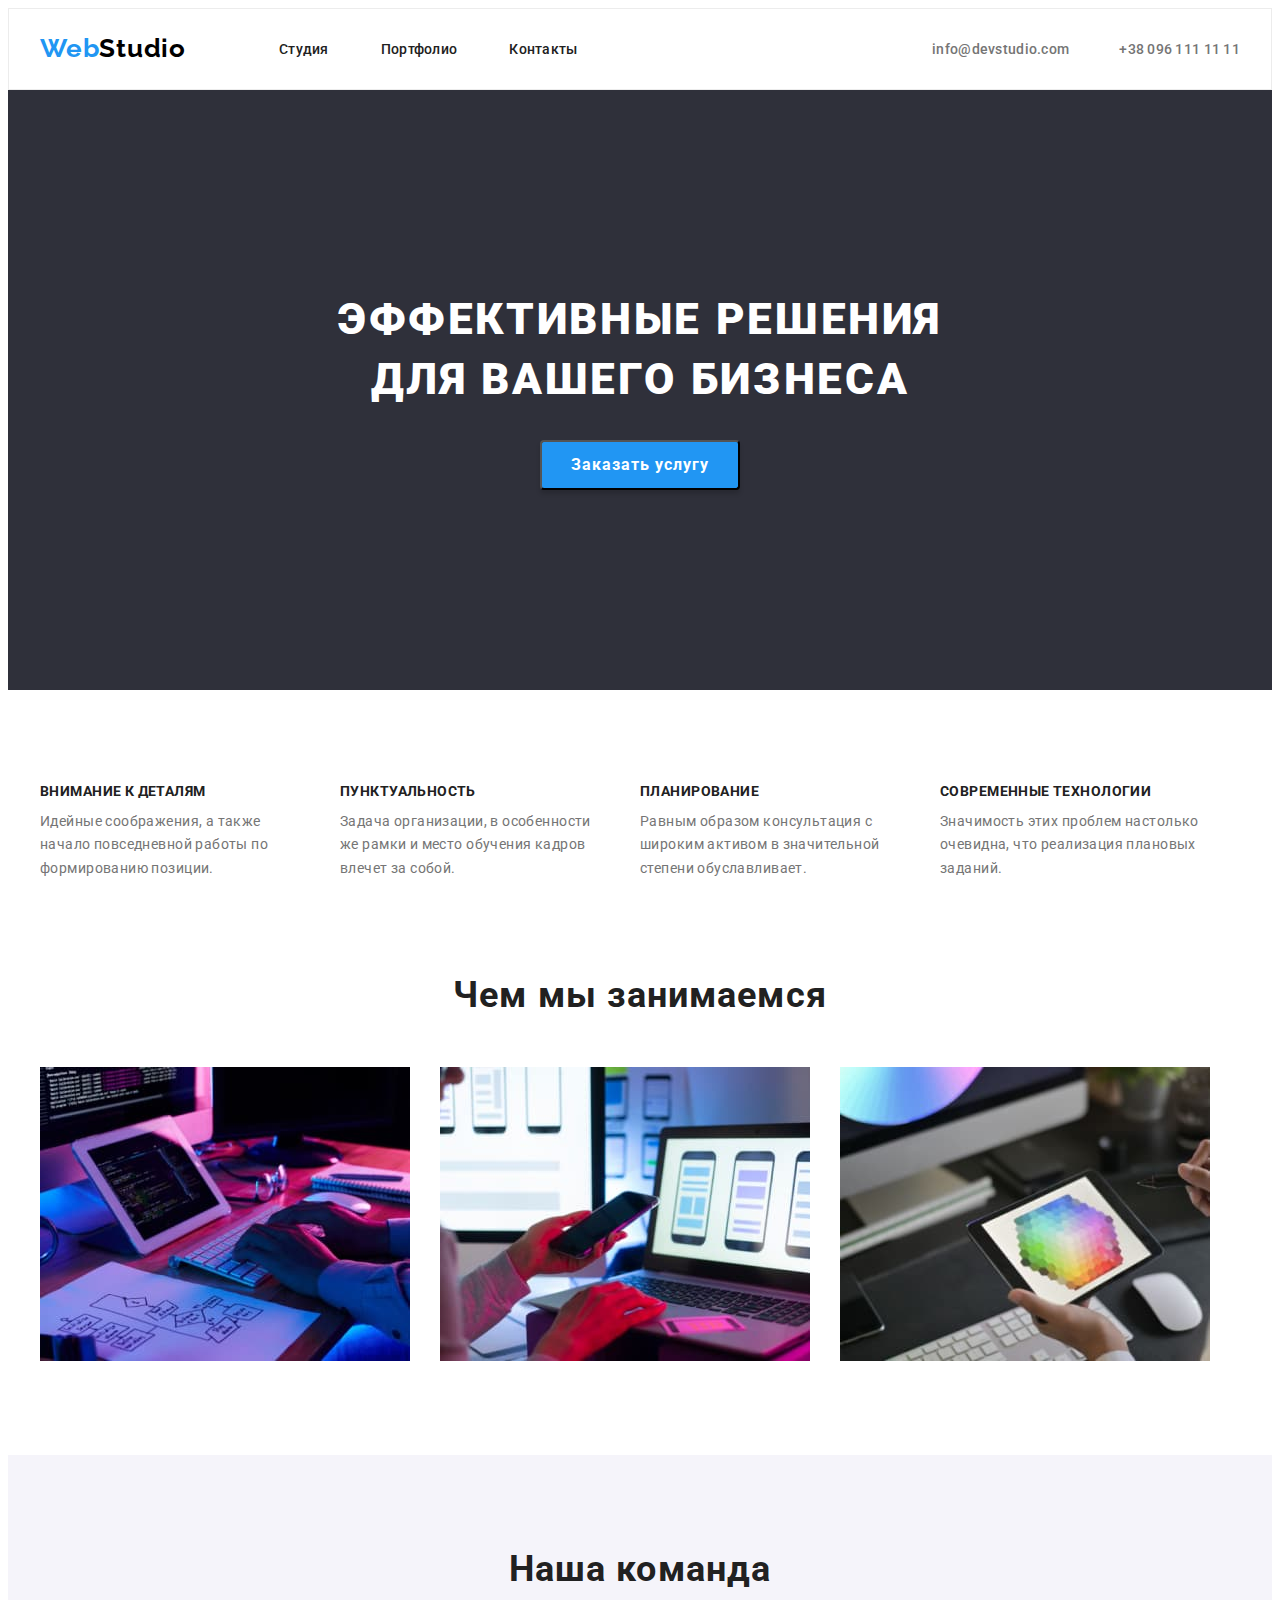
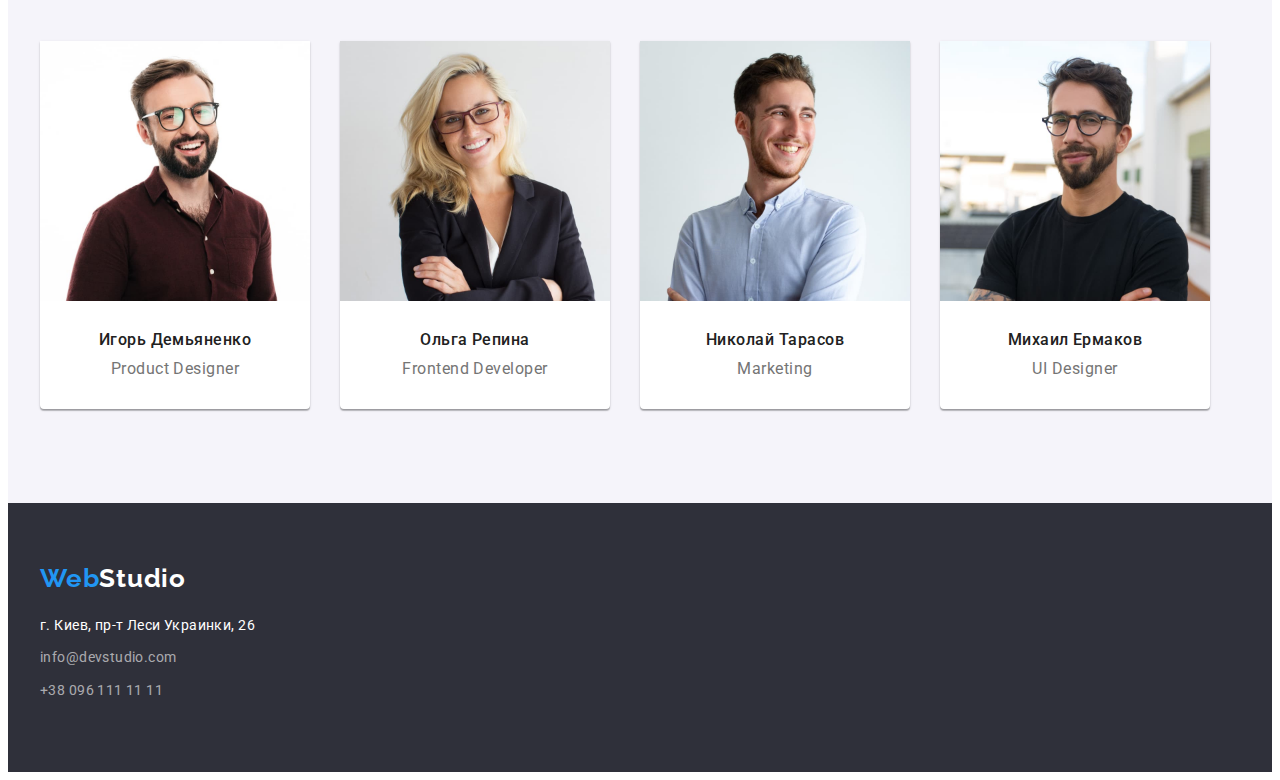
==== commit e67900a9: "more fix" ====
--- a/index.html
+++ b/index.html
@@ -75,43 +75,45 @@
             <div class="container">
             <h2 class="after-about-title">Чем мы занимаемся</h2>
             <ul class="list after-about-list">
-                <li><img src="./images/section3-img-1.jpg" alt="печатает на клавиатуре" width="370"></li>
-                <li><img src="./images/section3-img-2.jpg" alt="подбирает дизайн приложения" width="370"></li>
-                <li><img src="./images/section3-img-3.jpg" alt="планшет" width="370"></li>
+                <li class="after-about-item"><img src="./images/section3-img-1.jpg" alt="печатает на клавиатуре" width="370"></li>
+                <li class="after-about-item"><img src="./images/section3-img-2.jpg" alt="подбирает дизайн приложения" width="370"></li>
+                <li class="after-about-item"><img src="./images/section3-img-3.jpg" alt="планшет" width="370"></li>
             </ul>
             </div>
         </section>
 
         <!--team(section 4)-->
         <section class="team">
-            <div class="container">
+            <div class="container team-container">
             <h2 class="team-title">Наша команда</h2>
             <ul class="list team-list">
-                <li class="team-item">
+                <li class="team-card">
                     <img src="./images/section4-img-1.jpg" alt="Игорь Демьяненко" width="270">
+                    <div class="team-text">
                     <h3 class="teammate-title">Игорь Демьяненко</h3>
                     <p class="teammate-position" lang="en">Product Designer</p>
+                    </div>
                 </li>
-            </ul>
-            <ul class="list team-list">
-                <li class="team-item">
+                <li class="team-card">
                     <img src="./images/section4-img-2.jpg" alt="Ольга Репина" width="270">
+                    <div class="team-text">
                     <h3 class="teammate-title">Ольга Репина</h3>
                     <p class="teammate-position" lang="en">Frontend Developer</p>
+                    </div>
                 </li>
-            </ul>
-            <ul class="list team-list">
-                <li class="team-item">
+                <li class="team-card">
                     <img src="./images/section4-img-3.jpg" alt="Николай Тарасов" width="270">
+                    <div class="team-text">
                     <h3 class="teammate-title">Николай Тарасов</h3>
                     <p class="teammate-position" lang="en">Marketing</p>
+                    </div>
                 </li>
-            </ul>
-            <ul class="list team-list">
-                <li class="team-item">
+                <li class="team-card">
                     <img src="./images/section4-img-4.jpg" alt="Николай Тарасов" width="270">
+                    <div class="team-text">
                     <h3 class="teammate-title">Михаил Ермаков</h3>
                     <p class="teammate-position" lang="en">UI Designer</p>
+                    </div>
                 </li>
             </ul>
             </div>
--- a/css/styles.css
+++ b/css/styles.css
@@ -38,7 +38,7 @@
     padding-left: 15px;
     padding-right: 15px;
     margin: 0 auto;
-    outline: 2px solid red; 
+    
 }
 
 /*---------------------HEADER---------------------*/
@@ -63,6 +63,8 @@
 .header {
     padding-top: 24px;
     padding-bottom: 25px;
+    border: 1px solid #ECECEC;
+    
 }
 
 .header-link {
@@ -200,6 +202,14 @@
 
 /*---------------------AFTER ABOUT---------------------*/
 
+.after-about-list {
+    display: flex;
+}
+
+.after-about-item:not(:last-child) {
+margin-right: 30px ;
+}
+
 .after-about {
     padding-top: 0px;
     padding-bottom: 94px;
@@ -212,13 +222,30 @@
     letter-spacing: 0.03em;
     color: var(--second-title-color);
     margin-bottom: 50px;
+    text-align: center;
 }
 
 /*---------------------TEAM---------------------*/
+
+.team-card {
+    width: 270px;
+    background-color: #ffffff;
+    box-shadow: 0px 1px 3px rgba(0, 0, 0, 0.12), 0px 1px 1px rgba(0, 0, 0, 0.14),
+    0px 2px 1px rgba(0, 0, 0, 0.2);
+    border-radius: 0px 0px 4px 4px
+}
+.team-card:not(:last-child) {
+margin-right: 30px;
+}
+
+.team-list {
+    display: flex;
+}
 
 .team {
     padding-top: 94px;
     padding-bottom: 94px;
+    background-color: #F5F4FA;
 }
 
 .team-title {
@@ -228,6 +255,7 @@
     letter-spacing: 0.03em;
     color: var(--second-title-color);
     margin-bottom: 50px;
+    text-align: center;
 }
 
 .teammate-title {
@@ -238,13 +266,17 @@
     color: var(--second-title-color);
     margin-top: 30px;
     margin-bottom: 10px;
+    text-align: center;
 }
 
 .teammate-position {
     font-size: 16px;
     line-height: 1.18;
     letter-spacing: 0.03em;
-    color: #757575
+    color: #757575;
+    text-align: center;
+    margin-bottom: 30px;
+    
 }
 
 /*---------------------FOOTER---------------------*/
@@ -262,6 +294,7 @@
     line-height: 1.19;
     letter-spacing: 0.03em;
     color: var(--first-title-color);
+    margin-bottom: 20px;
 }
 
 .footer-title-web {
@@ -279,6 +312,8 @@
     letter-spacing: 0.03em;
     color: var(--first-title-color);
     margin-bottom: 9px;
+    font-style: normal;
+    display: block;
 }
 
 .footer-email, .footer-tel {
@@ -288,6 +323,8 @@
     letter-spacing: 0.03em;
     color: rgba(255, 255, 255, 0.6);
     margin-bottom: 9px;
+    font-style: normal;
+    display: block;
 }
 
 .footer-tel {
@@ -296,6 +333,8 @@
     line-height: 1.71;
     letter-spacing: 0.03em;
     color: rgba(255, 255, 255, 0.6);
+    font-style: normal;
+    display: block;
 }
 
 .footer-addres:hover, 
@@ -308,12 +347,33 @@
 }
 /*---------------------MAIN-PORTFOLIO---------------------*/
 
+.list-btn {
+    display: flex;
+    justify-content: center;
+    margin-bottom: 50px;
+} 
+
+.nav-btn {
+    padding-top: 94px;
+    padding-bottom: 94px;
+}
 .portfolio-nav-btn {
     font-family: inherit;
     font-weight: 500;
     font-size: 16px;
     line-height: 1.62;
-    color: var(--second-title-color);
+    text-align: center;
+    letter-spacing: 0.03em;
+    color: #212121;
+    background: #f5f4fa;
+    border-radius: 4px;
+    cursor: pointer;
+    border-color: transparent;
+    padding: 6px 22px;
+}
+
+.list-btn-item:not(:last-child) {
+    margin-right: 8px;
 }
 
 .portfolio-nav-btn:hover, .portfolio-nav-btn:focus {
@@ -325,6 +385,30 @@
     color: var(--first-title-color);
     background-color: var(--accent-color);
     cursor: pointer;
+}
+
+.projects-list {
+    display: flex;
+    flex-wrap: wrap;
+    margin-bottom: -30px;
+    margin-left: -30px;
+}
+
+.projects-item {
+    width: calc(100% / 9 - 30);
+    margin-bottom: 30px;
+    margin-left: 30px;
+}
+
+/* .projects-item:not(:nth-child(3n)) {
+    margin-right: 30px;
+} */
+
+.projects-item-text {
+    background: var(--first-title-color);
+    border: 1px solid var(--border-card-color);
+    padding: 20px 24px;
+    border: 1px solid #EEEEEE
 }
 
 .projects-title {
@@ -333,7 +417,7 @@
     line-height: 2;
     letter-spacing: 0.06em;
     color: var(--second-title-color);
-    margin-top: 20px;
+    
     margin-bottom: 4px;
 }
 
